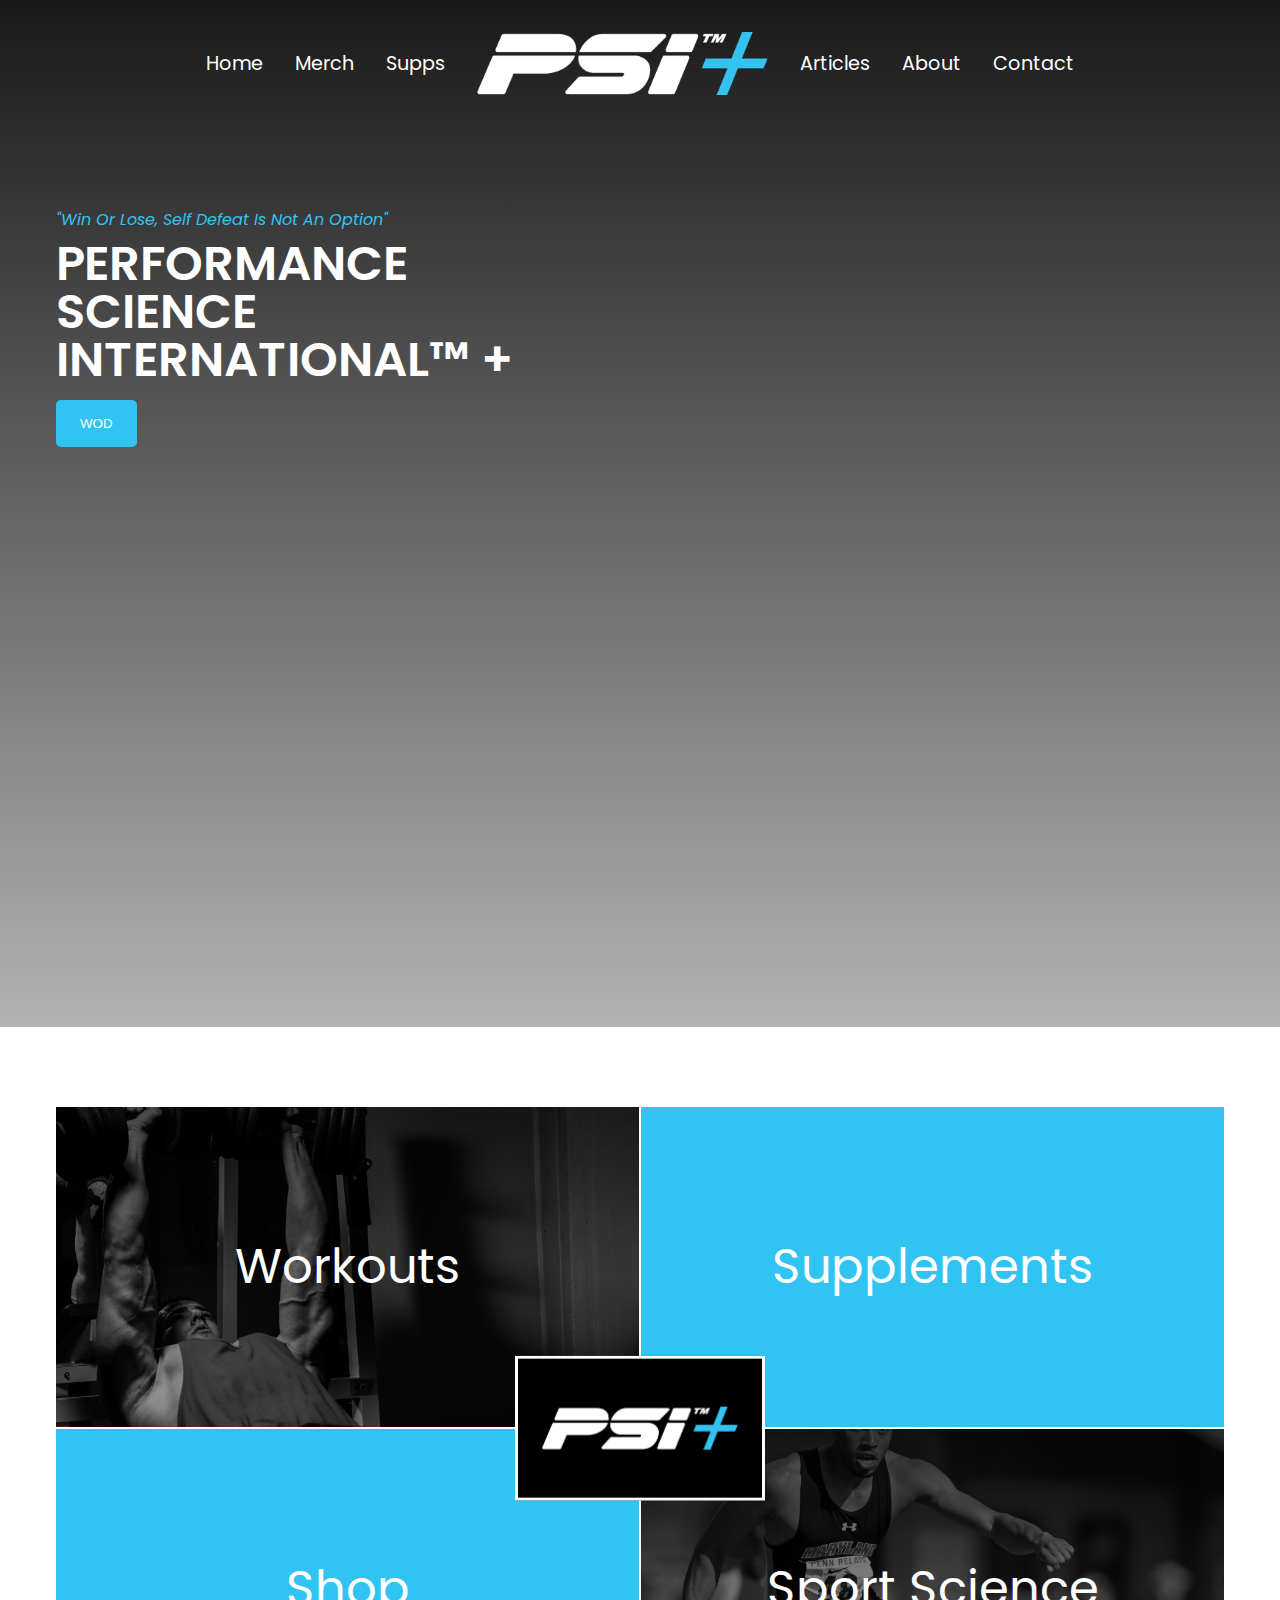
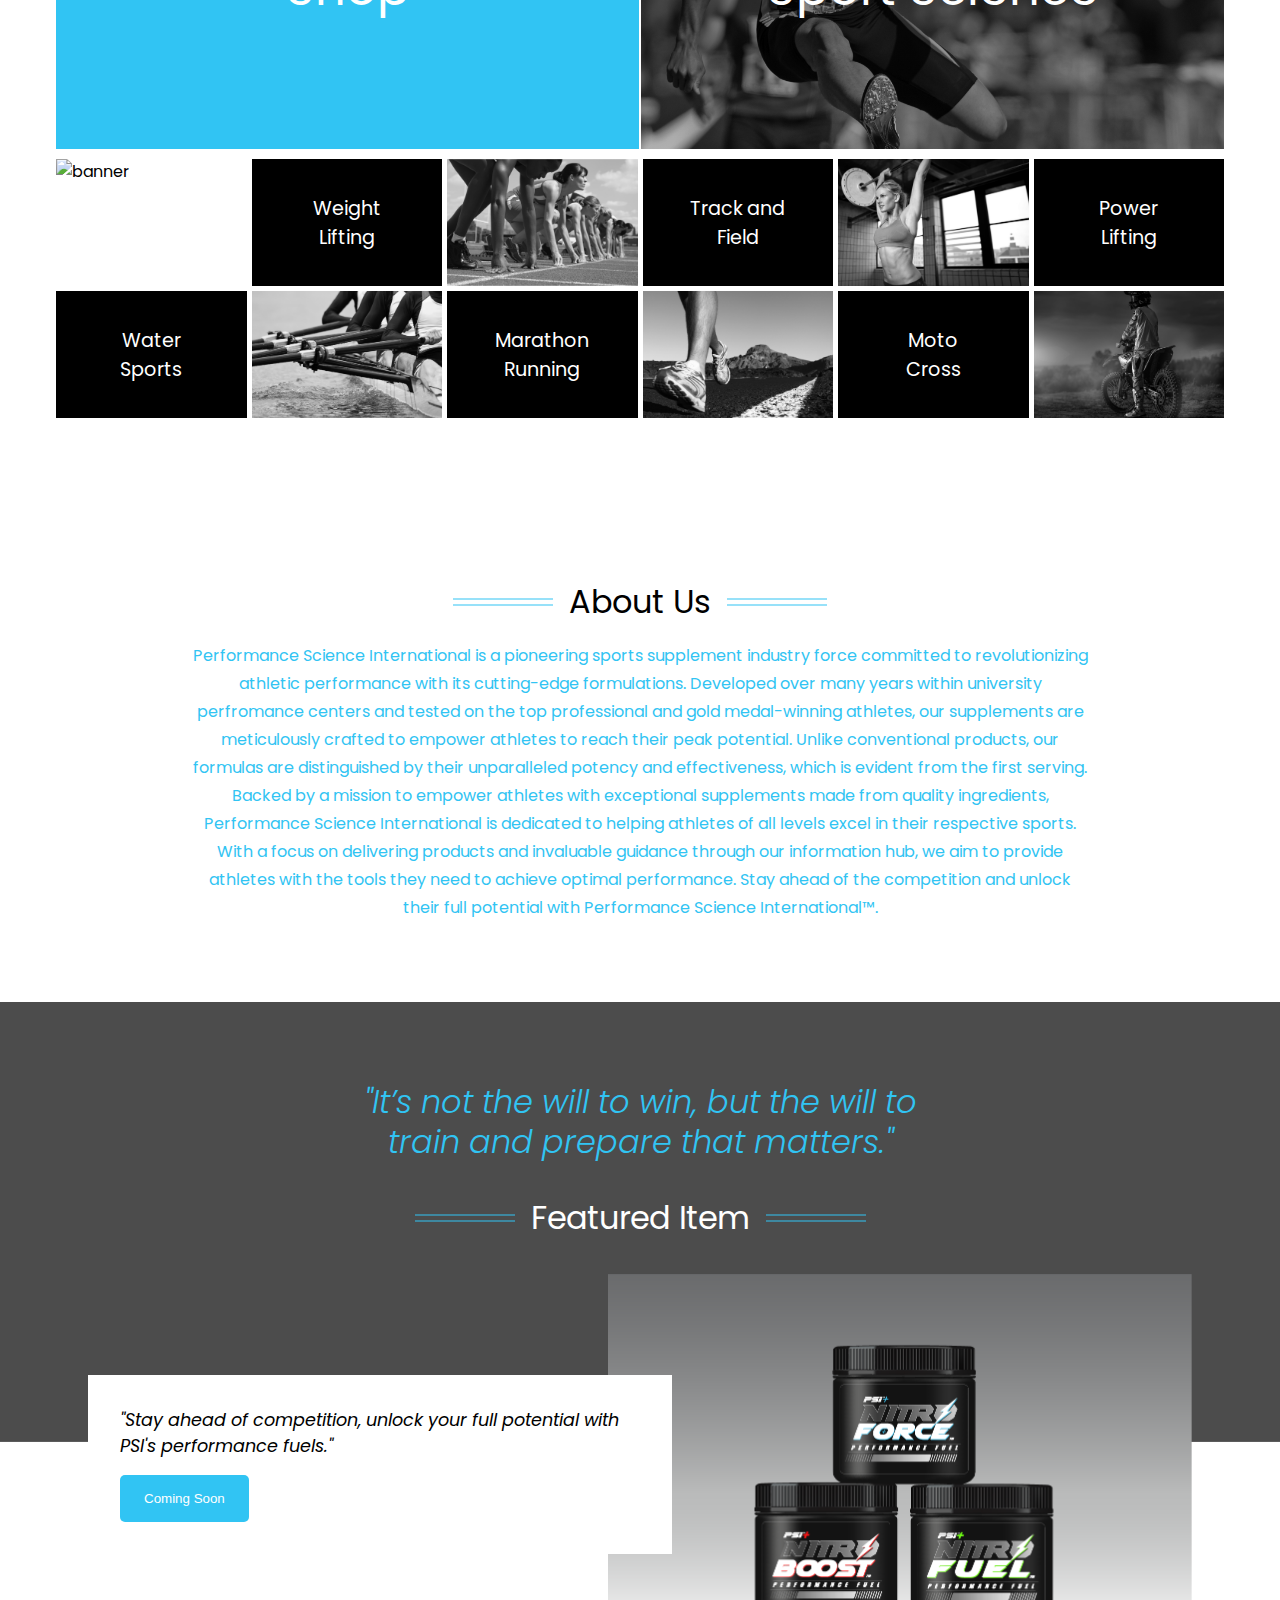
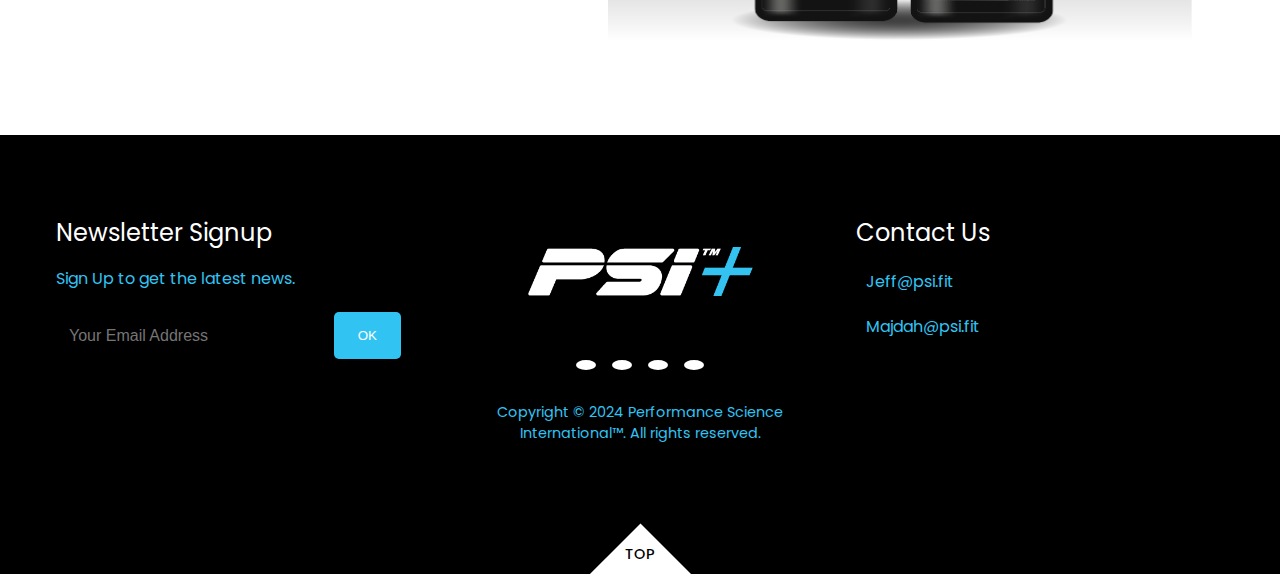
==== index.html @ 3f8d5d98 "Add files via upload" ====
<!DOCTYPE html>
<html lang="en">
<head>
    <!-- METADATA -->
    <meta charset="UTF-8">
    <meta name="viewport" content="width=device-width, initial-scale=1.0">
    <!-- METADATA -->

    <!-- CSS Connection -->
    <link
    href="https://cdn.jsdelivr.net/npm/remixicon@4.2.0/fonts/remixicon.css"
    rel="stylesheet"
/>
    <link rel="stylesheet" href="./Stylesheets/style.css">
    <!-- CSS Connection -->

    <!-- Tab Title -->
    <!-- ============================================================== -->
    <title> PSI&#8482; | Home </title>
    <!-- ============================================================== -->
    <!-- Tab Title -->
</head>
<body>
    <!-- HEADER -->
    <header class="header" id="home">
        <!-- Navigation Bar -->
        <nav>
            <div class="nav-bar">
                <!-- Logo -->
                <div class="nav-logo">
                    <img src="./Assets/psi_logo.png" alt="logo">
                </div>
                <!-- Logo -->
    
                <!-- Navigation Menu -->
                <div class="nav-menu-btn" id="menu-btn">
                    <i class="ri-menu-line"></i>
                </div>
                <!-- Navigation Menu -->
            </div>
            <!-- Navigation Links -->
            <ul class="nav-links" id="nav-links">
                <li><a href="#home">Home</a></li>
                <li><a href="#merch">Merch</a></li>
                <li><a href="#merch">Supps</a></li>
                <li class="nav-logo">
                    <a href="#">
                        <img src="./Assets/psi_logo.png" alt="logo">
                    </a>
                </li>
                <li><a href="#blog">Articles</a></li>
                <li><a href="#about">About</a></li>
                <li><a href="#contact">Contact</a></li>
            </ul>
        </nav>
        <!-- Navigation Bar -->

        <div class="section-container header-container">
            <div class="header-content">
                <p><i>"Win Or Lose, Self Defeat Is Not An Option"</i></p>
                <h1>Performance <br> Science <br> International&#8482; +</h1>
                <div class="header-btn">
                    <button class="btn">WOD</button>
                </div>
            </div>
        </div>
    </header>
    <!-- HEADER -->

    <!-- SECTION -->
    <section class="section-container banner-container" id="merch">
        <div class="banner-grid">
            <div class="banner-card">
                <h4>Workouts</h4>
            </div>
            <div class="banner-card">
                <h4>Supplements</h4>
            </div>
            <div class="banner-card">
                <h4>Sport Science</h4>
            </div>
            <div class="banner-card">
                <h4>Shop</h4>
            </div>
            <img src="./Assets/psi_logo.png" alt="logo">
        </div>
        <div class="banner-strip">
            <div class="banner-strip-card">
                <img src="./Assets/psi_banner_4.jpg" alt="banner">
                <div>Weight <br> Lifting</div>
            </div>
            <div class="banner-strip-card">
                <img src="./Assets/psi_banner_5.jpg" alt="banner">
                <div>Track and <br> Field</div>
            </div>
            <div class="banner-strip-card">
                <img src="./Assets/psi_banner_6.jpg" alt="banner">
                <div>Power <br> Lifting</div>
            </div>
            <div class="banner-strip-card">
                <img src="./Assets/psi_banner_7.jpg" alt="banner">
                <div>Water <br> Sports</div>
            </div>
            <div class="banner-strip-card">
                <img src="./Assets/psi_banner_8.jpg" alt="banner">
                <div>Marathon <br> Running</div>
            </div>
            <div class="banner-strip-card">
                <img src="./Assets/psi_banner_9.jpg" alt="banner">
                <div>Moto <br> Cross</div>
            </div>
        </div>
    </section>
    <!-- SECTION -->

    <!-- SECTION -->
    <section class="section-container about-container" id="about">
        <div class="section-header">About Us</div>
        <p class="section-description">
            Performance Science International is a pioneering sports supplement industry force 
            committed to revolutionizing athletic performance with its cutting-edge formulations. 
            Developed over many years within university perfromance centers and tested on the top 
            professional and gold medal-winning athletes, our supplements are meticulously crafted
            to empower athletes to reach their peak potential. Unlike conventional products, our 
            formulas are distinguished by their unparalleled potency and effectiveness, which is 
            evident from the first serving. Backed by a mission to empower athletes with exceptional 
            supplements made from quality ingredients, Performance Science International is dedicated 
            to helping athletes of all levels excel in their respective sports. With a focus on delivering 
            products and invaluable guidance through our information hub, we aim to provide athletes with 
            the tools they need to achieve optimal performance. Stay ahead of the competition and unlock 
            their full potential with Performance Science International&#8482;.
        </p>
    </section>
    <!-- SECTION -->

    <section class="featured-items" id="featured-items">
        <div class="section-container feature-container">
            <h4><i>"It’s not the will to win, but the will to train and prepare that matters."</i></h4>
            <div class="section-header">Featured Item</div>
            <div class="feature-grid">
                <div class="feature-content">
                    <div>
                        <p><i>"Stay ahead of competition, unlock your full potential with PSI's performance fuels."</i></p>
                        <button class="btn">Coming Soon</button>
                    </div>
                </div>
                <div class="feature-product">
                    <img src="./Assets/psi_banner_2.png" alt="Nitro Boost">
                </div>
            </div>
        </div>
    </section>


    
    <!-- 
    <section class="section-container blog-container" id="blog">
        <div class="section-header">Latest Articles</div>
        <div class="blog-grid">
            <div class="blog-card">
                <img src="./Assets/psi_img_001.png" alt="blog">
                <div class="blog-header">
                    <h4>Spotlight Series: Iconic Athletes and Their Legacy</h4>
                    <div class="blog-card-footer">
                        <div>
                            <span><i class="ri-time-line"></i></span> 05-07-2024
                        </div>
                        <div>
                            <span><i class="ri-chat-4-fill"></i></span> 48 Comments
                        </div>
                    </div>
                </div>
                <div class="blog-content">
                    <h4>Spotlight Series: Iconic Athletes and Their Legacy</h4>
                    <p>
                        Lorem ipsum dolor sit amet consectetur adipisicing elit. 
                        Sequi dolor iste suscipit sapiente est quod vel ipsum officia 
                        qui architecto reprehenderit id corrupti quas iure officiis et 
                        aliquam, rerum recusandae!
                    </p>
                </div>
            </div>

            <div class="blog-card">
                <img src="./Assets/psi_img_001.png" alt="blog">
                <div class="blog-header">
                    <h4>Spotlight Series: Iconic Athletes and Their Legacy</h4>
                    <div class="blog-card-footer">
                        <div>
                            <span><i class="ri-time-line"></i></span> 05-07-2024
                        </div>
                        <div>
                            <span><i class="ri-chat-4-fill"></i></span> 48 Comments
                        </div>
                    </div>
                </div>
                <div class="blog-content">
                    <h4>Spotlight Series: Iconic Athletes and Their Legacy</h4>
                    <p>
                        Lorem ipsum dolor sit amet consectetur adipisicing elit. 
                        Sequi dolor iste suscipit sapiente est quod vel ipsum officia 
                        qui architecto reprehenderit id corrupti quas iure officiis et 
                        aliquam, rerum recusandae!
                    </p>
                </div>
            </div>

            <div class="blog-card">
                <img src="./Assets/psi_img_001.png" alt="blog">
                <div class="blog-header">
                    <h4>Spotlight Series: Iconic Athletes and Their Legacy</h4>
                    <div class="blog-card-footer">
                        <div>
                            <span><i class="ri-time-line"></i></span> 05-07-2024
                        </div>
                        <div>
                            <span><i class="ri-chat-4-fill"></i></span> 48 Comments
                        </div>
                    </div>
                </div>
                <div class="blog-content">
                    <h4>Spotlight Series: Iconic Athletes and Their Legacy</h4>
                    <p>
                        Lorem ipsum dolor sit amet consectetur adipisicing elit. 
                        Sequi dolor iste suscipit sapiente est quod vel ipsum officia 
                        qui architecto reprehenderit id corrupti quas iure officiis et 
                        aliquam, rerum recusandae!
                    </p>
                </div>
            </div>
        </div>
    </section>
 -->

<!-- Footer -->
<footer class="footer" id="contact">
    <div class="section-container footer-container">
        <div class="footer-col">
            <img src="./Assets/psi_logo.png" alt="logo">
            <div class="footer-socials">
                <a href="#"><i class="ri-facebook-fill"></i></a>
                <a href="#"><i class="ri-twitter-x-fill"></i></a>
                <a href="#"><i class="ri-instagram-line"></i></a>
                <a href="#"><i class="ri-youtube-fill"></i></a>
            </div>
            <div class="footer-bar">
                Copyright &copy; 2024 Performance Science International&#8482;. All rights reserved.
            </div>
        </div>
        <div class="footer-col">
            <h4>Newsletter Signup</h4>
            <p>Sign Up to get the latest news.</p>
            <form action="/">
                <input type="text" placeholder="Your Email Address" />
                <button class="btn">OK</button>
            </form>
        </div>
        <div class="footer-col">
            <h4>Contact Us</h4>
            <p>
                <span><i class="ri-mail-fill"></i></span> Jeff@psi.fit
            </p>
            <p>
                <span><i class="ri-mail-fill"></i></span> Majdah@psi.fit
            </p>
        </div>
    </div>
    <a href="#home" class="footer-bar-link">
        <i class="ri-arrow-up-s-line"></i><span>TOP</span>
    </a>
</footer>
<!-- Footer -->

    <script src="https://unpkg.com/scrollreveal"></script>
    <script src="./JS/main.js"></script>
</body>
</html>
---- Stylesheets/style.css ----
/* Poppins Font */
/* ====================================== */
@import url('https://fonts.googleapis.com/css2?family=Poppins:ital,wght@0,100;0,200;0,300;0,400;0,500;0,600;0,700;0,800;0,900;1,100;1,200;1,300;1,400;1,500;1,600;1,700;1,800;1,900&display=swap');
/* ====================================== */
/* Poppins Font */

/* Root Variables */
:root {
    --primary-color: #000;
    --text-dark: #000;
    --text-light: #31C4F3;
    --extra-light: #fff;
    --white: #fff;
    --max-width: 1200px;
    --header-font: "Poppins", sans-serif;
}
/* Root Variables */

/* Universal Config for Webpage */
/* ====================================== */
* {
    margin: 0;
    padding: 0;
    box-sizing: border-box;
}

.section-container {
    max-width: var(--max-width);
    margin: auto;
    padding: 5rem 1rem;
    overflow: hidden;
}

.section-header {
    position: relative;
    isolation: isolate;
    width: fit-content;
    margin-inline: auto;
    margin-bottom: 1rem;
    padding-inline: 1rem;
    font-size: 2rem;
    font-family: var(--header-font);
    color: var(--text-dark);
    text-align: center;
}

.section-header::before,
.section-header::after {
    position: absolute;
    content: "";
    width: 100%;
    max-width: 100px;
    height: 5px;
    top: 50%;
    transform: translateY(-50%);
    border-top: 1px solid var(--text-light);
    border-bottom: 1px solid var(--text-light);
    z-index: -1;
}

.section-header::after {
    right: 100%;
}

.section-header::before {
    left: 100%;
}

.section-description {
    line-height: 1.75rem;
    color: var(--text-light);
}

.btn {
    padding: 1rem 1.5rem;
    outline: none;
    border: none;
    color: var(--white);
    background-color: var(--text-light);
    border-radius: 5px;
    transition: all .3s ease-in;
    cursor: pointer;
}

.btn:hover {
    background-color: var(--white);
    color: var(--primary-color);
}

a {
    text-decoration: none;
}

img {
    width: 100%;
    display: flex;
}

html,
body {
    scroll-behavior: smooth;
}

body {
    font-family: "Poppins", sans-serif;
}
/* ====================================== */
/* Universal Config for Webpage */

/* Header Image */
.header {
    background-image: linear-gradient(
        to bottom,
        rgba(0,0,0,.9),
        rgba(0,0,0,.3)
    ), url(../Assets/psi_img_002.jpg);
    background-position: center center;
    background-size: cover;
    background-repeat: no-repeat;
}
/* Header Image */

/* Navigation Class */
nav {
    position: fixed;
    isolation: isolate;
    top: 0;
    width: 100%;
    max-width: var(--max-width);
    margin: auto;
    z-index: 9;
}
/* Navigation Class */

/* Navigation Bar */
.nav-bar {
    padding: 1rem;
    display: flex;
    align-items: center;
    justify-content: space-between;
    gap: 1rem;
    background-color: var(--text-dark);
}
/* Navigation Bar */

/* Navgation Logo */
.nav-logo {
    /* Original Max Width: max-width: 100px; */
    max-width: 150px;
}
/* Navgation Logo */

/* Navigation Menu Button */
.nav-menu-btn {
    font-size: 1.5rem;
    color: var(--white);
    cursor: pointer;
}
/* Navigation Menu Button */

/* Navigation Links */
.nav-links {
    list-style: none;
    position: absolute;
    width: 100%;
    padding: 2rem;
    display: flex;
    align-items: center;
    flex-direction: column;
    gap: 2rem;
    font-size: 1.2rem;
    font-family: var(--header-font);
    background-color: var(--primary-color);
    transform: translateY(-100%);
    transition: all 0.5s ease-in;
    z-index: -1;
}
/* Navigation Links */

/* Navigation Links [Open] */
.nav-links.open {
    transform: translateY(0);
}
/* Navigation Links [Open] */

/* Navigation Links with Navigation Logo */
.nav-links .nav-logo {
    display: none;
}
/* Navigation Links with Navigation Logo */

/* Navigation Links A Tags */
.nav-links a {
    position: relative;
    isolation: isolate;
    padding-bottom: 8px;
    color: var(--white);
    transition: all 0.3s ease-in;
}
/* Navigation Links A Tags */

/* Header Container */
.header-container {
    padding-block: 5rem;
    height: 100vh;
}
/* Header Container */

/* Header Container [Paragraph Tag] */
.header-container p {
    font-size: 1rem;
    font-family: var(--header-font);
    color: var(--text-light);
    margin-bottom: .5rem;
}
/* Header Container [Paragraph Tag] */

/* Header Container [H1 Tag] */
.header-container h1 {
    margin-bottom: 1rem;
    font-size: 2rem;
    font-weight: 600;
    font-family: var(--header-font);
    text-transform: uppercase;
    line-height: 3rem;
    color: var(--white);
}
/* Header Container [H1 Tag] */

/* Banner Grid */
.banner-grid {
    margin-bottom: 10px;
    position: relative;
    isolation: isolate;
    display: grid;
    grid-auto-rows: 240px;
    gap: 2px;
}
/* Banner Grid */

/* Banner Card */
.banner-card {
    display: grid;
    place-content: center;
}
/* Banner Card */

/* Banner Card [h4] */
.banner-card h4 {
    font-size: 3rem;
    font-weight: 400;
    font-family: var(--header-font);
    color: var(--white);
    text-align: center;
}
/* Banner Card [h4] */

/* Banner Card [nth Child [1] */
.banner-card:nth-child(1) {
    background-image: linear-gradient(
        to bottom,
        rgba(0,0,0,.7),
        rgba(0,0,0,.3)
    ), url(../Assets/psi-banner-1.jpg);
    background-position: center center;
    background-size: cover;
    background-repeat: no-repeat;
}
/* Banner Card [nth Child [1] */

/* Banner Card [nth Child [3] */
.banner-card:nth-child(3) {
    background-image: linear-gradient(
        to bottom,
        rgba(0,0,0,.7),
        rgba(0,0,0,.3)
    ), url(../Assets/psi_banner_3.jpg);
    background-position: center center;
    background-size: cover;
    background-repeat: no-repeat;
}
/* Banner Card [nth Child [3] */

/* Banner Card [nth Child [even] */
.banner-card:nth-child(even) {
    background-color: var(--text-light);
}
/* Banner Card [nth Child [even] */

/* Banner Grid Image */
.banner-grid img {
    position: absolute;
    width: 250px;
    padding: 3rem 1.5rem;
    top: 50%;
    left: 50%;
    transform: translate(-50%, -50%);
    background-color: var(--primary-color);
    border: 3px solid var(--white);
    display: none;
}
/* Banner Grid Image */

/* Banner Strip */
.banner-strip {
    display: grid;
    gap: 5px;
}
/* Banner Strip */

/* Banner Strip Card */
.banner-strip-card {
    display: grid;
    grid-template-columns: repeat(2, 1fr);
    gap: 5px;
}
/* Banner Strip Card */

/* Banner Strip Card Div */
.banner-strip-card div {
    flex: 1;
    padding: 1rem;
    display: grid;
    place-content: center;
    font-size: 1.2rem;
    font-family: var(--header-font);
    color: var(--white);
    text-align: center;
    background-color: var(--primary-color);
}

.banner-strip-card:nth-child(even) {
    grid-auto-flow: dense;
    direction: rtl;
}

/* About Container */
.about-container .section-description {
    max-width: 900px;
    margin-inline: auto;
    text-align: center;
}
/* About Container */

/* Feature */
.featured-items {
    position: relative;
    isolation: isolate;
}

.featured-items::before {
    position: absolute;
    content: "";
    width: 100%;
    height: 60%;
    top: 0;
    left: 0;
    background-image: linear-gradient(rgba(0,0,0,0.7), rgba(0,0,0,0.7));
        url("../Assets/psi_img_009.png");
    background-position: center center;
    background-size: cover;
    background-repeat: no-repeat;
    z-index: -1;
} 

.feature-container h4 {
    max-width: 600px;
    margin-inline: auto;
    margin-bottom: 2rem;
    font-size: 2rem;
    font-weight: 300;
    font-family: var(--header-font);
    color: var(--text-light);
    text-align: center;
    line-height: 2.5rem;
}

.feature-container .section-header {
    color: var(--white);
    background-color: transparent;
}

.feature-grid {
    isolation: isolate;
    margin-top: 2rem;
    display: grid;
}

.feature-content {
    display: grid;
    align-items: center;
}

.feature-content > div {
    padding: 2rem;
    font-size: 1.1rem;
    color: var(--primary-color);
    background-color: var(--white);
    z-index: 1;
}

.feature-content .btn {
    margin-top: 1rem;
}

.feature-product img {
    width: 100%;
}
/* Feature */

/* Blog Articles */
.blog-grid {
    margin-top: 2rem;
    display: grid;
    gap: 1rem;
}

.blog-card {
    position: relative;
    isolation: isolate;
    overflow: hidden;
    cursor: pointer;
}

.blog-header {
    padding: 1rem;

}

.blog-header h4 {
    margin-bottom: 1rem;
    font-size: 1.5rem;
    font-weight: 400;
    font-family: var(--header-font);
    color: var(--text-dark);
}

.blog-card-footer {
    margin-top: 1rem;
    padding-top: 1rem;
    display: flex;
    align-items: center;
    justify-content: center;
    gap: 1rem;
    flex-wrap: wrap;
    border-top: 1px solid var(--text-light);
}

.blog-card-footer div {
    font-size: 0.9rem;
    color: var(--text-light);
}

.blog-card-footer span {
    margin-right: 5px;
    font-size: 1rem;
}

.blog-content {
    position: absolute;
    width: 100%;
    height: 100%;
    top: 100%;
    left: 0;
    padding: 2rem;
    background-color: rgba(22, 22, 22, 0.95);
    z-index: 1;
    transition: 0.5s ease-in;
}

.blog-content h4 {
    margin-bottom: 1rem;
    font-size: 1.5rem;
    font-weight: 400;
    font-family: var(--header-font);
    color: var(--white);
}

.blog-content p {
    color: var(--white);
    line-height: 1.75rem;
}

.blog-card:hover .blog-content {
    top: 0;
}
/* Blog Articles */

/* Footer */
.footer {
    overflow: hidden;
    background-color: var(--primary-color);
    border-bottom: 10px solid var(--white);
}

.footer-container {
    display: grid;
    gap: 4rem;
    text-align: center;
}

.footer-col img {
    max-width: 225px;
    margin-inline: auto;
    margin-block: 2rem;
}

.footer-socials {
    margin-block: 4rem 2rem;
    display: flex;
    align-items: center;
    justify-content: center;
    gap: 1rem;
    flex-wrap: wrap;
}

.footer-socials a {
    padding: 5px 10px;
    font-size: 1.25rem;
    color: var(--text-dark);
    background-color: var(--white);
    border-radius: 100%;
    transition: 0.3s ease-in;
}

.footer-socials a:hover {
    color: var(--white);
    background-color: var(--text-light);
}

.footer-bar {
    font-size: .9rem;
    color: var(--text-light);
    text-align: center;
}

.footer-col h4 {
    margin-bottom: 1rem;
    font-size: 1.5rem;
    font-weight: 400;
    font-family: var(--header-font);
    color: var(--white);
}

.footer-col p {
    margin-bottom: 1rem;
    color: var(--text-light);
}

.footer-col p span {
    font-size: 1.2rem;
    margin-right: 10px;
}

.footer-col form {
    padding: 5px;
    width: 100%;
    max-width: 350px;
    margin-inline: auto;
    display: flex;
    align-items: center;
    gap: 5px;
    background-color: var(--text-dark);
    border-radius: 5px;
}

.footer-col input {
    padding: .75rem .5rem;
    width: 100%;
    font-size: 1rem;
    color: var(--text-light);
    outline: none;
    border: none;
    background: transparent;
}

.footer-col .btn:hover {
    color: var(--primary-color);
    background-color: var(--white);
}

.footer-bar-link {
    position: relative;
    isolation: isolate;
    margin-bottom: -10px;
    margin-inline: auto;
    width: 60px;
    aspect-ratio: 1;
    display: flex;
    flex-direction: column;
    align-items: center;
    justify-content: center;
}

.footer-bar-link::after {
    position: absolute;
    content: "";
    top: 25%;
    width: 125%;
    height: 125%;
    rotate: 45deg;
    background-color: var(--white);
    z-index: -1;
}

.footer-bar-link i {
    font-size: 1.25rem;
    font-weight: 700;
    color: var(--text-dark);
}

.footer-bar-link span {
    font-size: .9rem;
    font-weight: 500;
    color: var(--text-dark);
}
/* Footer */

/* For Devices that have a viewport greater than 480px */
@media (width > 480px) {
    .banner-grid {
        grid-auto-rows: 280px;
        grid-template-columns: repeat(2, 1fr);
    }

    .banner-card:nth-child(4) {
        grid-area: 2/1/3/2;
    }

    .banner-strip {
        grid-template-columns: repeat(2, 1fr);
    }

    .banner-strip-card:nth-child(even) {
        grid-auto-flow: unset;
        direction: unset;
    }

    .banner-strip-card:nth-child(4n),
    .banner-strip-card:nth-child(4n -1) {
        grid-auto-flow: dense;
        direction: rtl;
    }

    .blog-grid {
        grid-template-columns: repeat(2, 1fr);
    }
}
/* For Devices that have a viewport greater than 480px */

/* For Devices that have a viewport greater than 768px */
@media (width > 768px) {
    nav {
        padding: 2rem 1rem;
        position: static;
        max-width: 900px;
        display: flex;
        align-items: center;
        justify-content: space-between;
    }

    .nav-bar {
        display: none;
    }

    .nav-links {
        padding: 0;
        width: 100%;
        position: static;
        transform: none;
        flex-direction: row;
        justify-content: space-between;
        background-color: transparent;
    }

    .nav-links .nav-logo {
        display: block;
        max-width: 300px;
    }

    /* Header Container [H1 Tag] */
.header-container h1 {
    margin-bottom: 1rem;
    font-size: 3rem;
    font-weight: 600;
    font-family: var(--header-font);
    text-transform: uppercase;
    line-height: 3rem;
    color: var(--white);
}
/* Header Container [H1 Tag] */

    .banner-grid {
        grid-auto-rows: 320px;
    }

    .banner-grid img {
        display: flex;
    }

    .banner-strip {
        grid-template-columns: repeat(3, 1fr);
    }

    .banner-strip-card:nth-child(4n),
    .banner-strip-card:nth-child(4n -1) {
        grid-auto-flow: unset;
        direction: unset;
    }

    .banner-strip-card:nth-child(6n),
    .banner-strip-card:nth-child(6n - 1),
    .banner-strip-card:nth-child(6n - 2) {
        grid-auto-flow: dense;
        direction: rtl;
    }

    .feature-grid {
        grid-template-columns: repeat(2, 1fr);
        align-items: center;
    }

    .feature-content > div {
        transform: translateX(2rem);
    }

    .feature-product img {
        transform: translateX(-2rem);
    }

    .blog-grid {
        grid-template-columns: repeat(3, 1fr);
    }

    .footer-container {
        grid-template-columns: repeat(3, 1fr);
        text-align: left;
        gap: 2rem;
    }

    .footer-col:nth-child(1) {
        grid-area: 1/2/2/3;
    }

    .footer-col form {
        margin-inline-start: unset;
    }
}
/* For Devices that have a viewport greater than 768px */
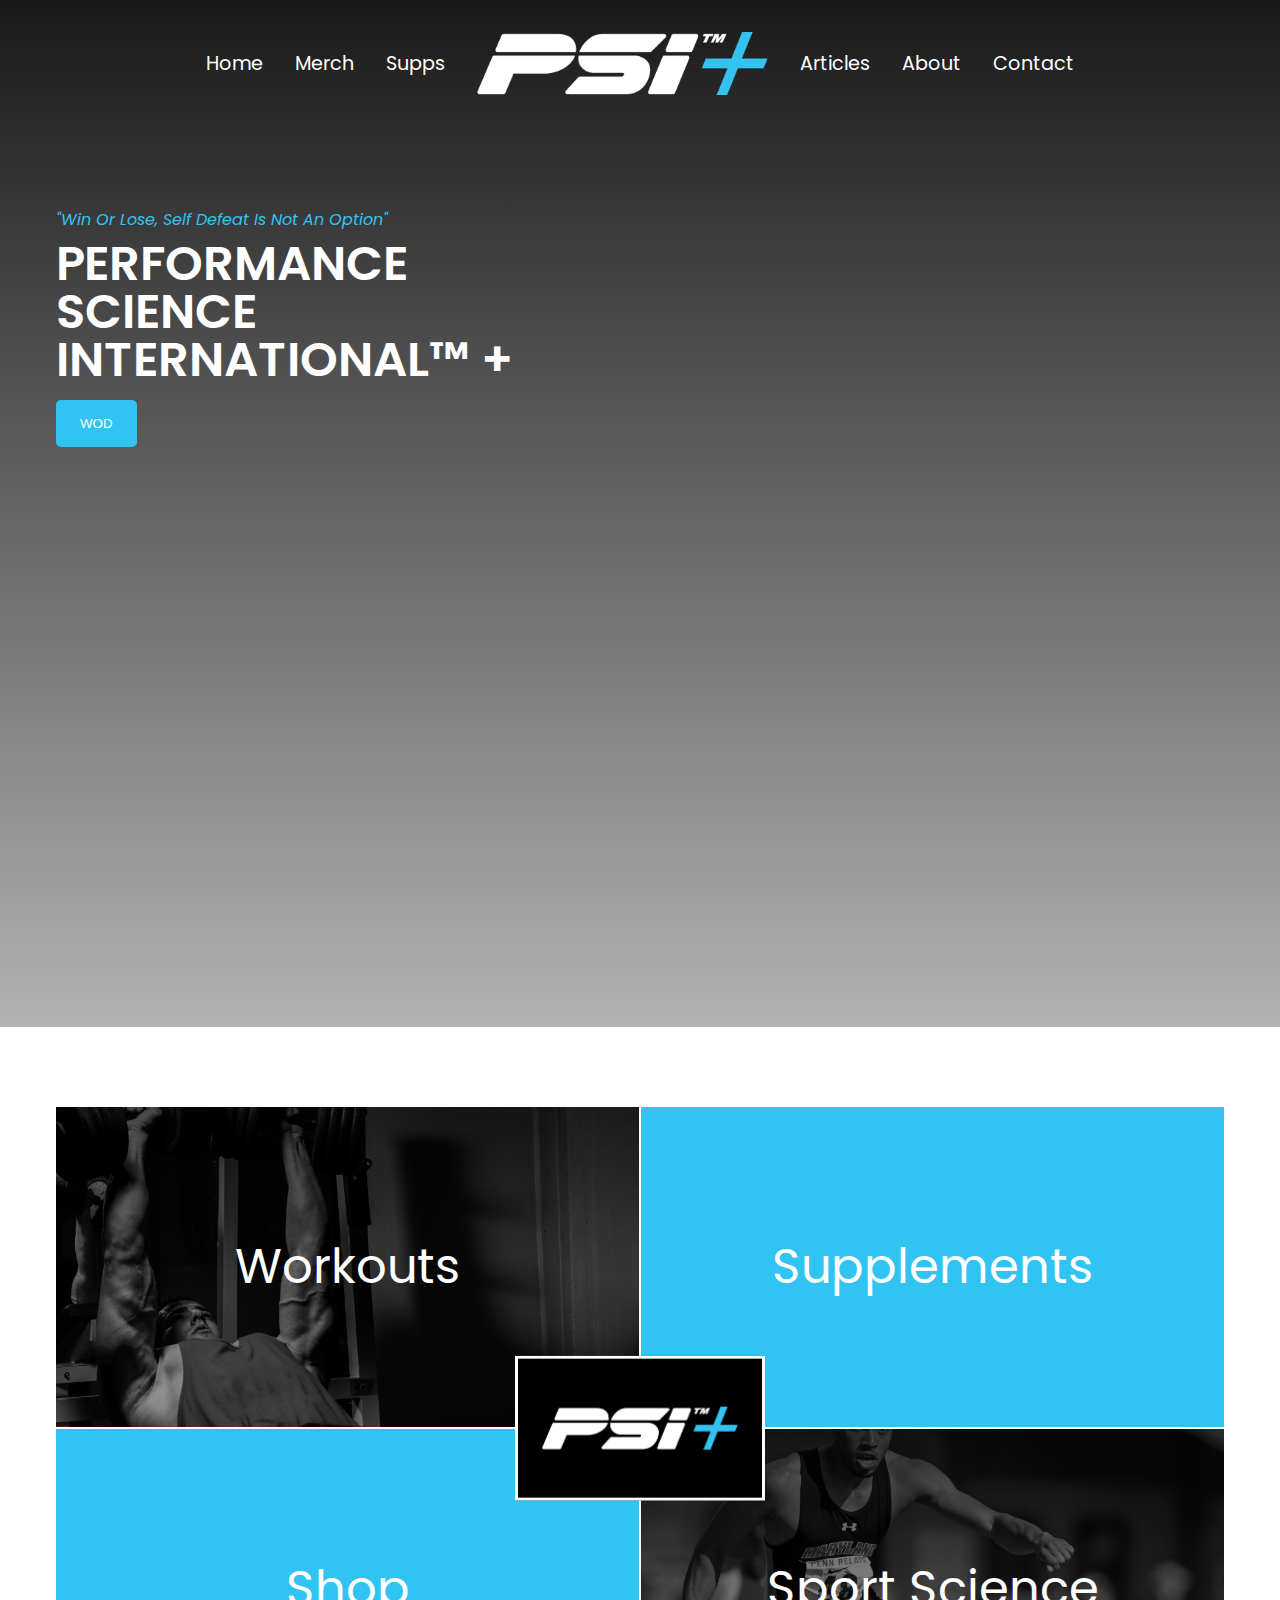
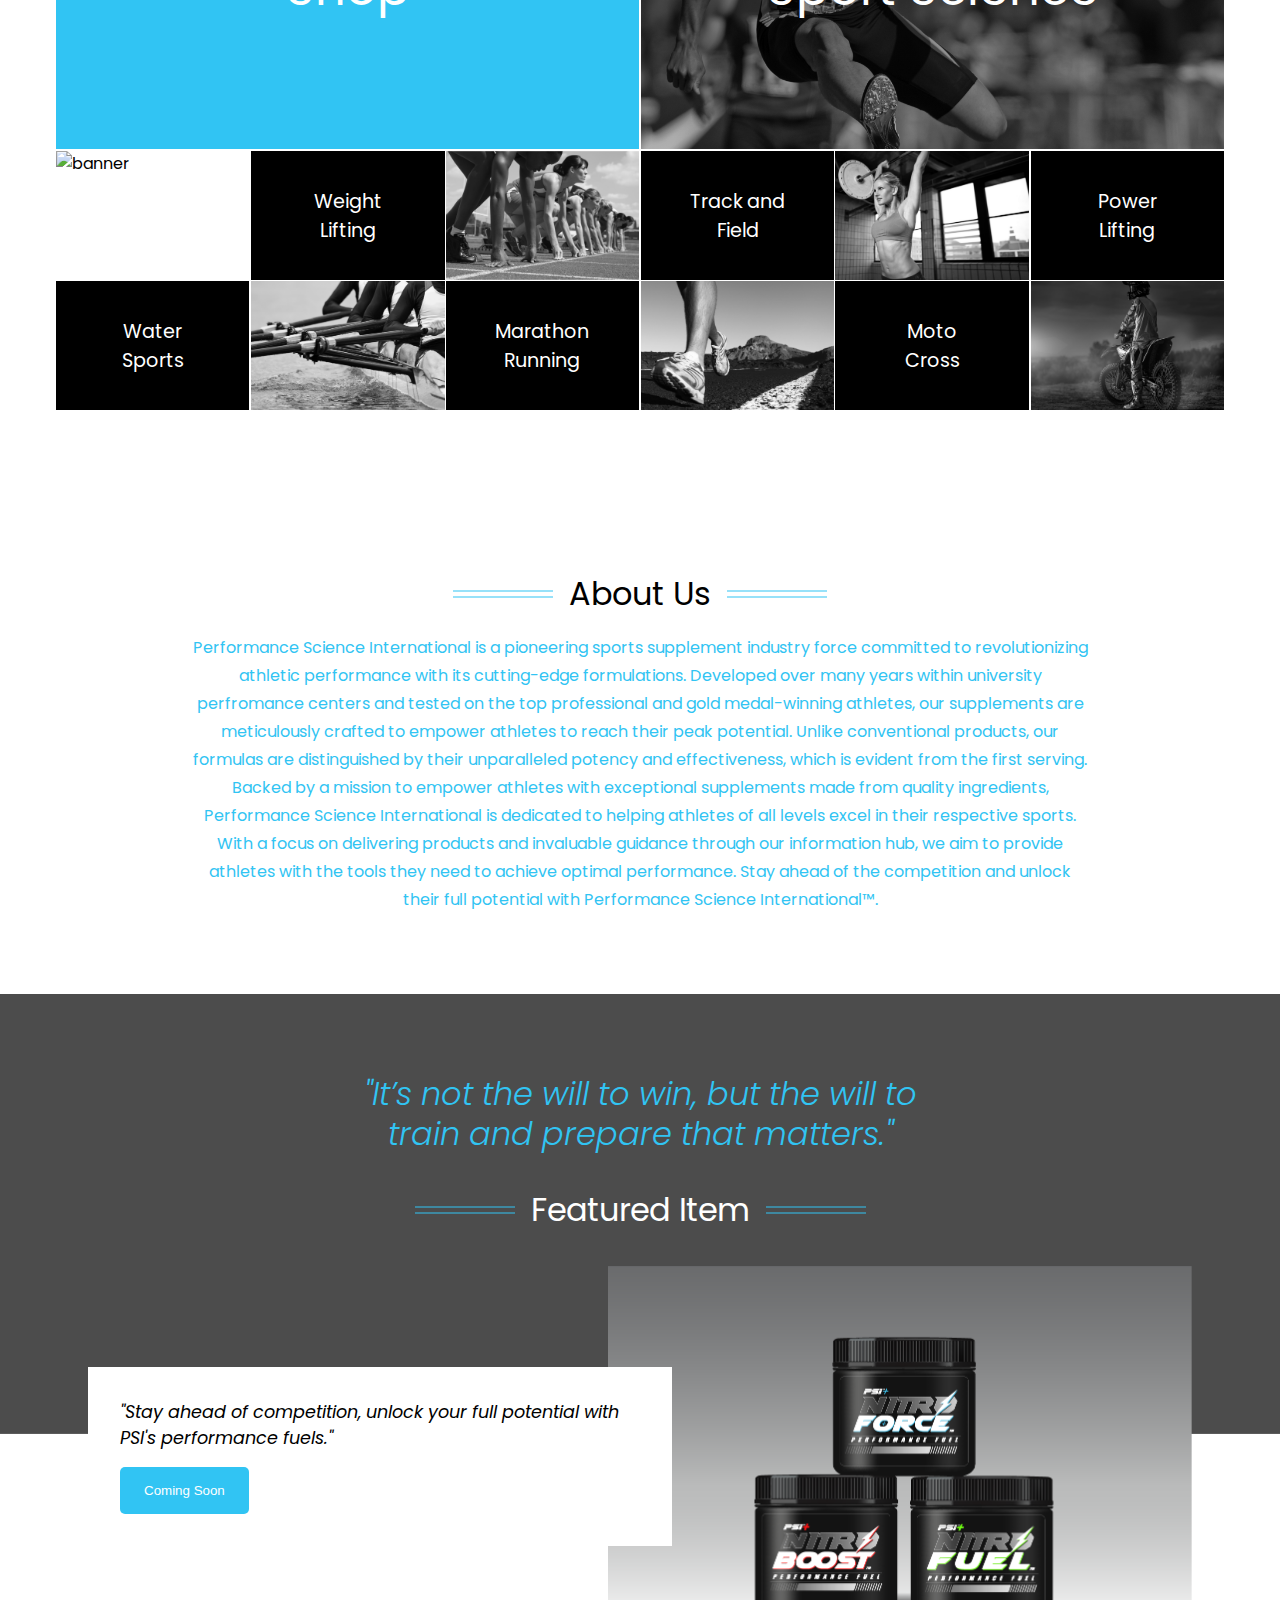
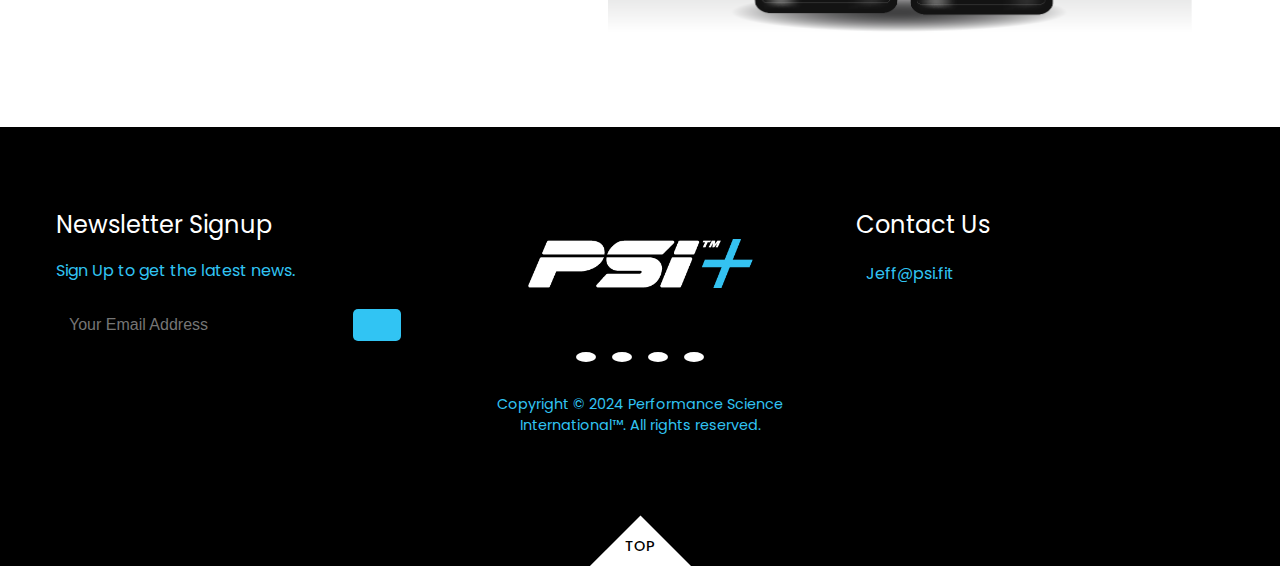
==== commit 876244c2: "Update index.html" ====
--- a/index.html
+++ b/index.html
@@ -60,7 +60,7 @@
                 <p><i>"Win Or Lose, Self Defeat Is Not An Option"</i></p>
                 <h1>Performance <br> Science <br> International&#8482; +</h1>
                 <div class="header-btn">
-                    <button class="btn">WOD</button>
+                    <button class="btn"><a href="./WOD.html">WOD</a></button>
                 </div>
             </div>
         </div>
@@ -250,18 +250,16 @@
         <div class="footer-col">
             <h4>Newsletter Signup</h4>
             <p>Sign Up to get the latest news.</p>
-            <form action="/">
-                <input type="text" placeholder="Your Email Address" />
-                <button class="btn">OK</button>
+            <form action="/" name="submit-to-google-sheet">
+                <input type="email" name="Email" placeholder="Your Email Address" required/>
+                <button type="submit" class="btn"><i class="ri-send-plane-2-fill"></i></button>
             </form>
+            <span id="subscribe-msg"></span>
         </div>
         <div class="footer-col">
             <h4>Contact Us</h4>
             <p>
                 <span><i class="ri-mail-fill"></i></span> Jeff@psi.fit
-            </p>
-            <p>
-                <span><i class="ri-mail-fill"></i></span> Majdah@psi.fit
             </p>
         </div>
     </div>
@@ -274,4 +272,4 @@
     <script src="https://unpkg.com/scrollreveal"></script>
     <script src="./JS/main.js"></script>
 </body>
-</html>+</html>
--- a/Stylesheets/style.css
+++ b/Stylesheets/style.css
@@ -25,6 +25,13 @@
 }
 
 .section-container {
+    max-width: var(--max-width);
+    margin: auto;
+    padding: 5rem 1rem;
+    overflow: hidden;
+}
+
+.wod-section-container {
     max-width: var(--max-width);
     margin: auto;
     padding: 5rem 1rem;
@@ -82,9 +89,18 @@
     cursor: pointer;
 }
 
+.btn a {
+    color: var(--white);
+}
+
 .btn:hover {
     background-color: var(--white);
     color: var(--primary-color);
+}
+
+.btn a:hover {
+    color: var(--text-light);
+    background-color: transparent;
 }
 
 a {
@@ -119,6 +135,19 @@
     background-repeat: no-repeat;
 }
 /* Header Image */
+
+/* WOD Header Image */
+.wod-header {
+    background-image: linear-gradient(
+        to bottom,
+        rgba(0,0,0,.9),
+        rgba(0,0,0,.7)
+    ), url(../Assets/WOD/psi_img_003_WOD.jpg);
+    background-position: center center;
+    background-size: cover;
+    background-repeat: no-repeat;
+}
+/* WOD Header Image */
 
 /* Navigation Class */
 nav {
@@ -206,6 +235,13 @@
 }
 /* Header Container */
 
+/* WOD Header Container */
+.wod-header-container {
+    padding-block: 5rem;
+    height: 100vh;
+}
+/* WOD Header Container */
+
 /* Header Container [Paragraph Tag] */
 .header-container p {
     font-size: 1rem;
@@ -215,8 +251,18 @@
 }
 /* Header Container [Paragraph Tag] */
 
+/* WOD Header Container [Paragraph Tag] */
+.wod-header-container p {
+    font-size: 1rem;
+    font-family: var(--header-font);
+    color: var(--text-light);
+    margin-bottom: .5rem;
+    text-align: center;
+}
+/* WOD Header Container [Paragraph Tag] */
+
 /* Header Container [H1 Tag] */
-.header-container h1 {
+.wod-header-container h1 {
     margin-bottom: 1rem;
     font-size: 2rem;
     font-weight: 600;
@@ -224,6 +270,7 @@
     text-transform: uppercase;
     line-height: 3rem;
     color: var(--white);
+    text-align: center;
 }
 /* Header Container [H1 Tag] */
 
@@ -304,7 +351,8 @@
 /* Banner Strip */
 .banner-strip {
     display: grid;
-    gap: 5px;
+    gap: 1px;
+    margin-top: -8px;
 }
 /* Banner Strip */
 
@@ -312,7 +360,8 @@
 .banner-strip-card {
     display: grid;
     grid-template-columns: repeat(2, 1fr);
-    gap: 5px;
+    gap: 2px;
+
 }
 /* Banner Strip Card */
 
@@ -579,6 +628,12 @@
     background-color: var(--white);
 }
 
+.footer-col span {
+    color: var(--white);
+    font-size: .9rem;
+    font-weight: 100;
+}
+
 .footer-bar-link {
     position: relative;
     isolation: isolate;
@@ -616,6 +671,7 @@
 }
 /* Footer */
 
+
 /* For Devices that have a viewport greater than 480px */
 @media (width > 480px) {
     .banner-grid {
@@ -690,6 +746,18 @@
 }
 /* Header Container [H1 Tag] */
 
+/* WOD Header Container [H1 Tag] */
+.wod-header-container h1 {
+    margin-bottom: 1rem;
+    font-size: 3rem;
+    font-weight: 600;
+    font-family: var(--header-font);
+    text-transform: uppercase;
+    line-height: 3rem;
+    color: var(--white);
+}
+/* WOD Header Container [H1 Tag] */
+
     .banner-grid {
         grid-auto-rows: 320px;
     }
@@ -700,6 +768,7 @@
 
     .banner-strip {
         grid-template-columns: repeat(3, 1fr);
+        margin-top: -8px;
     }
 
     .banner-strip-card:nth-child(4n),
@@ -746,4 +815,4 @@
         margin-inline-start: unset;
     }
 }
-/* For Devices that have a viewport greater than 768px */+/* For Devices that have a viewport greater than 768px */
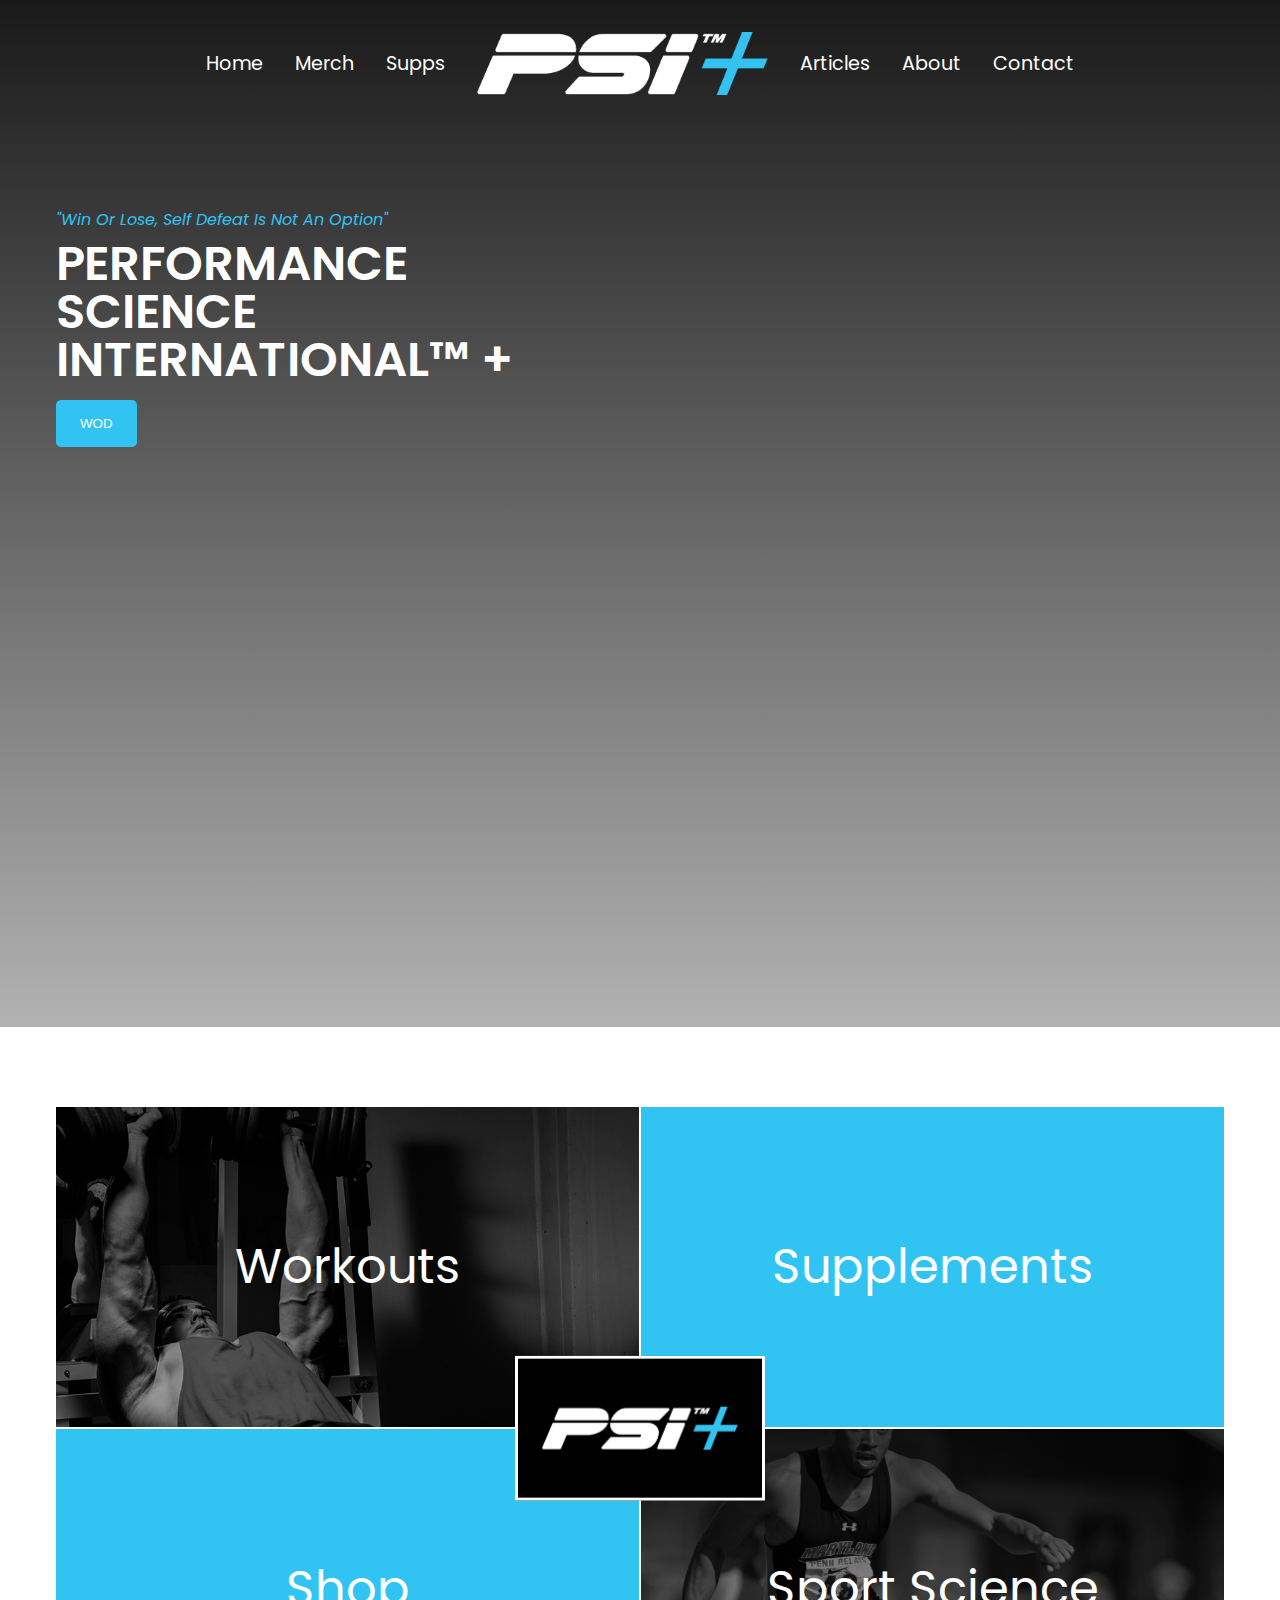
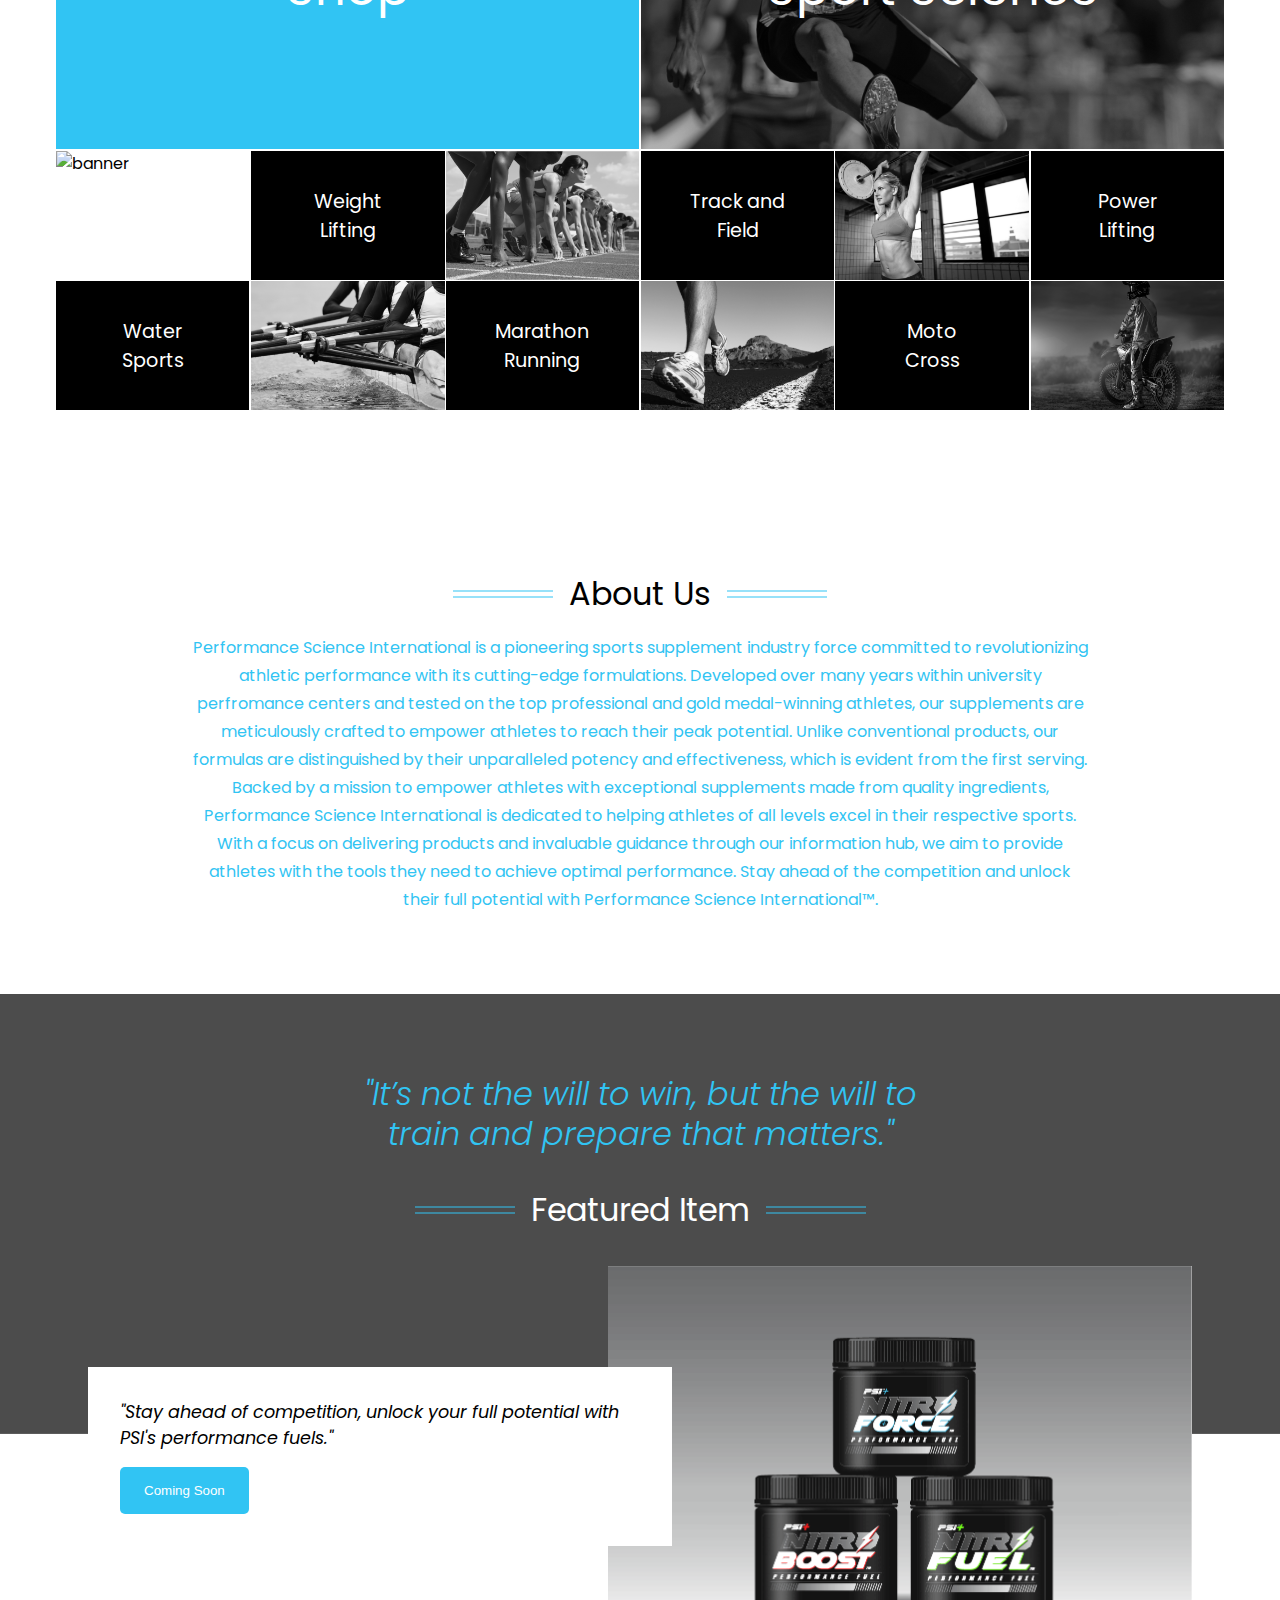
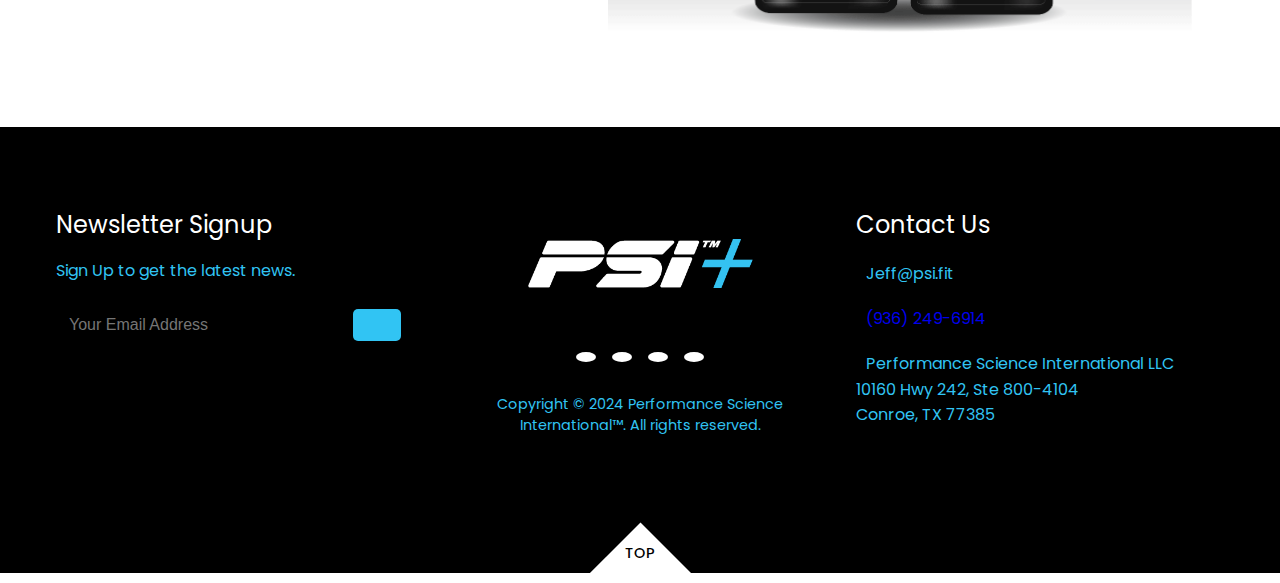
==== commit 2551a066: "Add files via upload" ====
--- a/index.html
+++ b/index.html
@@ -41,14 +41,14 @@
             <!-- Navigation Links -->
             <ul class="nav-links" id="nav-links">
                 <li><a href="#home">Home</a></li>
-                <li><a href="#merch">Merch</a></li>
+                <li><a href="https://performancescienceinternational.myshopify.com/collections/frontpage">Merch</a></li>
                 <li><a href="#merch">Supps</a></li>
                 <li class="nav-logo">
                     <a href="#">
                         <img src="./Assets/psi_logo.png" alt="logo">
                     </a>
                 </li>
-                <li><a href="#blog">Articles</a></li>
+                <li><a href="./articles.html">Articles</a></li>
                 <li><a href="#about">About</a></li>
                 <li><a href="#contact">Contact</a></li>
             </ul>
@@ -80,7 +80,7 @@
                 <h4>Sport Science</h4>
             </div>
             <div class="banner-card">
-                <h4>Shop</h4>
+                <h4><a href="https://performancescienceinternational.myshopify.com/collections/frontpage">Shop</a></h4>
             </div>
             <img src="./Assets/psi_logo.png" alt="logo">
         </div>
@@ -261,6 +261,12 @@
             <p>
                 <span><i class="ri-mail-fill"></i></span> Jeff@psi.fit
             </p>
+            <p>
+                <span><i class="ri-phone-fill"></i></span><a href="tel:+19362496914">(936) 249-6914</a>
+            </p>
+            <p>
+                <span><i class="ri-building-4-line"></i></span>Performance Science International LLC <br> 10160 Hwy 242, Ste 800-4104 <br> Conroe, TX 77385
+            </p>
         </div>
     </div>
     <a href="#home" class="footer-bar-link">
@@ -272,4 +278,4 @@
     <script src="https://unpkg.com/scrollreveal"></script>
     <script src="./JS/main.js"></script>
 </body>
-</html>
+</html>--- a/Stylesheets/style.css
+++ b/Stylesheets/style.css
@@ -25,13 +25,6 @@
 }
 
 .section-container {
-    max-width: var(--max-width);
-    margin: auto;
-    padding: 5rem 1rem;
-    overflow: hidden;
-}
-
-.wod-section-container {
     max-width: var(--max-width);
     margin: auto;
     padding: 5rem 1rem;
@@ -136,19 +129,6 @@
 }
 /* Header Image */
 
-/* WOD Header Image */
-.wod-header {
-    background-image: linear-gradient(
-        to bottom,
-        rgba(0,0,0,.9),
-        rgba(0,0,0,.7)
-    ), url(../Assets/WOD/psi_img_003_WOD.jpg);
-    background-position: center center;
-    background-size: cover;
-    background-repeat: no-repeat;
-}
-/* WOD Header Image */
-
 /* Navigation Class */
 nav {
     position: fixed;
@@ -235,13 +215,6 @@
 }
 /* Header Container */
 
-/* WOD Header Container */
-.wod-header-container {
-    padding-block: 5rem;
-    height: 100vh;
-}
-/* WOD Header Container */
-
 /* Header Container [Paragraph Tag] */
 .header-container p {
     font-size: 1rem;
@@ -251,18 +224,8 @@
 }
 /* Header Container [Paragraph Tag] */
 
-/* WOD Header Container [Paragraph Tag] */
-.wod-header-container p {
-    font-size: 1rem;
-    font-family: var(--header-font);
-    color: var(--text-light);
-    margin-bottom: .5rem;
-    text-align: center;
-}
-/* WOD Header Container [Paragraph Tag] */
-
-/* Header Container [H1 Tag] */
-.wod-header-container h1 {
+/* Header Container [Paragraph Tag] */
+.header-container h1 {
     margin-bottom: 1rem;
     font-size: 2rem;
     font-weight: 600;
@@ -270,9 +233,8 @@
     text-transform: uppercase;
     line-height: 3rem;
     color: var(--white);
-    text-align: center;
-}
-/* Header Container [H1 Tag] */
+}
+/* Header Container [Paragraph Tag] */
 
 /* Banner Grid */
 .banner-grid {
@@ -289,6 +251,14 @@
 .banner-card {
     display: grid;
     place-content: center;
+}
+
+.banner-card a {
+    color: var(--white);
+}
+
+.banner-card a:hover {
+    border-bottom: 2px solid var(--white);
 }
 /* Banner Card */
 
@@ -746,18 +716,6 @@
 }
 /* Header Container [H1 Tag] */
 
-/* WOD Header Container [H1 Tag] */
-.wod-header-container h1 {
-    margin-bottom: 1rem;
-    font-size: 3rem;
-    font-weight: 600;
-    font-family: var(--header-font);
-    text-transform: uppercase;
-    line-height: 3rem;
-    color: var(--white);
-}
-/* WOD Header Container [H1 Tag] */
-
     .banner-grid {
         grid-auto-rows: 320px;
     }
